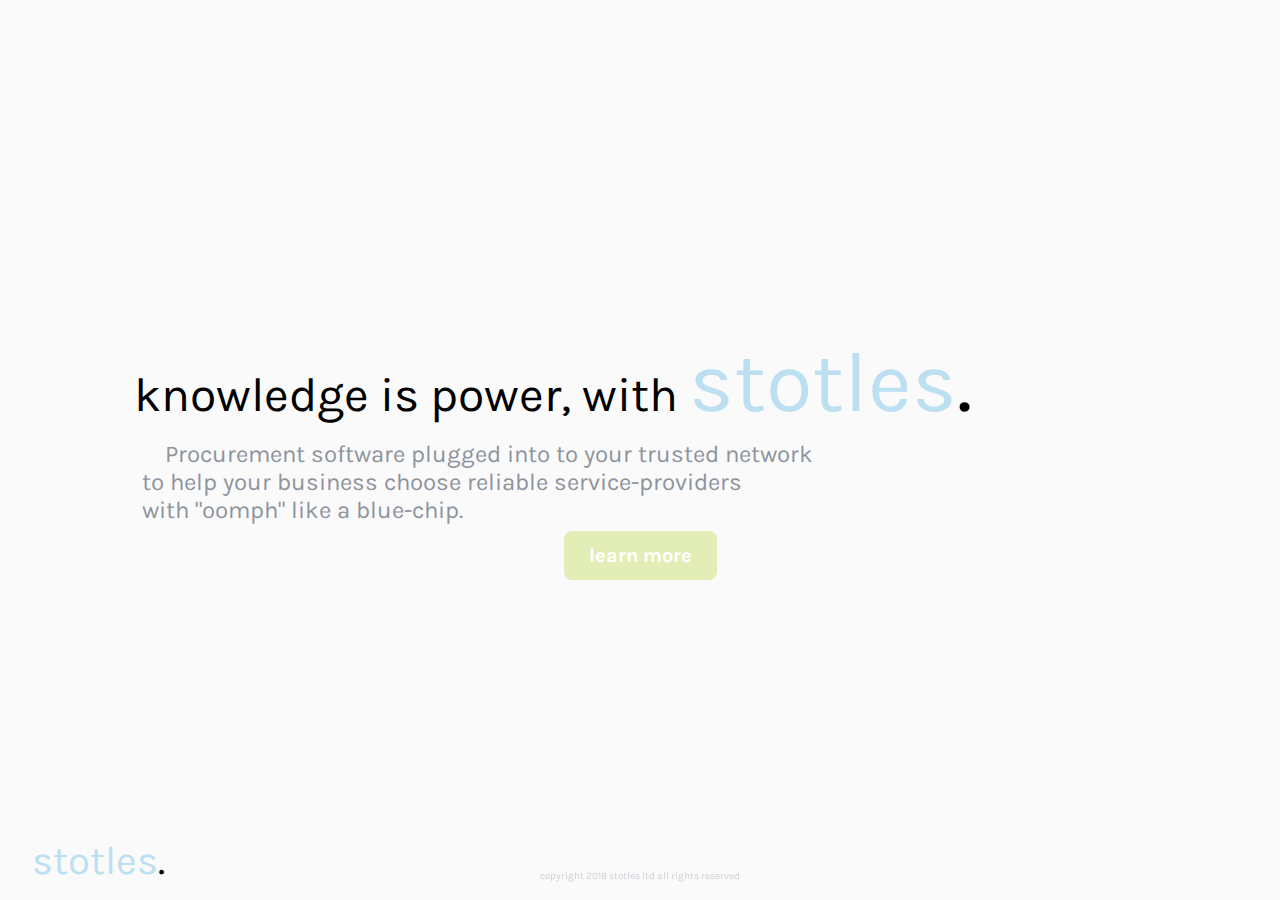
==== index.html @ 738a32ec "Update index.html" ====
<html>
<head>
  <!-- Global site tag (gtag.js) - Google Analytics -->
<script async src="https://www.googletagmanager.com/gtag/js?id=UA-116796041-1"></script>
<script>
  window.dataLayer = window.dataLayer || [];
  function gtag(){dataLayer.push(arguments);}
  gtag('js', new Date());

  gtag('config', 'UA-116796041-1');
</script>
<!--javascript -->
  <script src="https://ajax.googleapis.com/ajax/libs/jquery/2.1.1/jquery.min.js"></script>
<!-- bootstrappin' -->
  <script src="https://maxcdn.bootstrapcdn.com/bootstrap/3.3.7/js/bootstrap.min.js"></script>
  <!-- fonts -->
<link href="https://fonts.googleapis.com/css?family=Karla" rel="stylesheet">
  <!-- style sheet -->
<link rel="stylesheet" href="stylesheet.css">
  <title> stotles | procurement software for SME's</title>
</head>
  
<body>
<div id="container">
<div class="outer_box">
<div>
  <div class="gobits_box"><span style="color:#bcdff2;">stotles<span style="color:black;">.</span></div>
  <div class="slogan_box"><span style="color:black;"></span></div>
  </div>
<div class="inner_box" style="position: relative;">
<div class="goalBoxdad">
  <div>knowledge is power, with <span style="font-size:85px; color:#BCDFF2;">stotles</span><span style="color:black; font-size:85px;">.</span></div>
    <div class="splash-goals">
      <div> <span id="goalHop">Procurement software plugged into to your trusted network <br /> to help your business choose reliable service-providers <br /> with "oomph" like a blue-chip.</span>
      </div>
  </div>
 <div class="center-btn">
   <span><a class="lets-gobit-btn" href="howdy">learn more</a></span><span>
  </div>
  <div>
    <span><a href="howdy" class="loggyinny"></a></span></div>
  </div>
  </div>

</body>
<footer id="footliner"> copyright 2018   stotles ltd   all rights reserved </footer>
</html>
---- stylesheet.css ----
/* stylesheet.css */


body {background-color: #fafafa;}

#tagliner {color:#cdd0d5;
font-family: 'Karla', sans-serif;
font-size: 16px;
text-align: center;
margin: auto;
}

#headliner {color:#fc846b;
font-family: 'Karla', sans-serif;;
font-size: 80px;
text-align: center;
padding-bottom: 10px;
margin: auto;
}

#footliner {color:#cdd0d5;
font-family: 'Karla', sans-serif;
font-size: 10px;
text-align: center;
padding-top: 0px;
padding-bottom: 0px;
position:fixed;
bottom:0;
left:0;
right:0;
height:30px;
}

.footer {height:2rem;
  width:100%}

.gobits_box {
position:absolute; 
bottom:0;
left:0;
font-size:2.5rem;
font-family: 'Karla', sans-serif;
color:#fc846b;
padding:1rem 2rem}

.loggyinny{
  position:absolute;
  position:absolute; 
  top:0;
  right:0;
  font-size:12px;
font-family: 'Karla', sans-serif;
  color:#000000;
  padding:1rem 2rem;
  z-indeX:99999;
text-decoration: none;}

.slogan_box {
position:absolute; 
bottom:0;
right:0;
font-size:1.3rem;
font-family: 'Karla', sans-serif;
color:#fc846b;
padding:1rem 2rem
}

.outer_box {
display:flex;
flex-direction:column;
min-height:100%;
font-family: 'Roboto', sans-serif;
}

.inner_box {
  width:100%;
  flex:1;
  display:flex;
  flex-direction:column;
  align-items:center;
  justify-content:center}

.inner_box_howdy {
  width:100%;
  flex:1;
  display:flex;
  flex-direction:column;
  align-items:center;
  justify-content:center}

.goalBoxdad{
  font-size:3rem;
  width:80%;
font-family: 'Karla', sans-serif;
  transition:transform .5s, margin .5s}

.goalBox_howdy{
  font-size:2rem;
  width:60%;
font-family: 'Karla', sans-serif;
  transition:transform .5s, margin .5s;
padding-bottom:25px;}

.splash-goals {
  position:relative;
  min-height:2em;
  margin:.5rem
}

/*button deets*/
.lets-gobit-btn {
  background-color: #E3EEB6;
  color: white;
  font-weight:bold;
  padding: 13px 25px;
  border-radius: 8px;
  text-align: center;
  align: center;
  text-decoration: none;
  font-size: 20px;
}
/* goal hopper css*/
.goalStagnant {
  color: #000000;
  font-size: 50px;
  text-align: left;
  vertical-align: middle;
  padding-top: 20px;
  padding-bottom: 20px;
}
#goalHop {
  color:#8d949e;
  font-size:50%;
  padding:11px 23px
}
.goalBox {
  display: block;
  width: 100%;
font-family: 'Karla', sans-serif;
  padding-top: 160px;
  text-decoration: none;
  position: fixed;
}
.center-btn {
  text-align: center;
}
a:link {
  text-decoration: none;
}
a:hover {
  text-decoration: none;
}
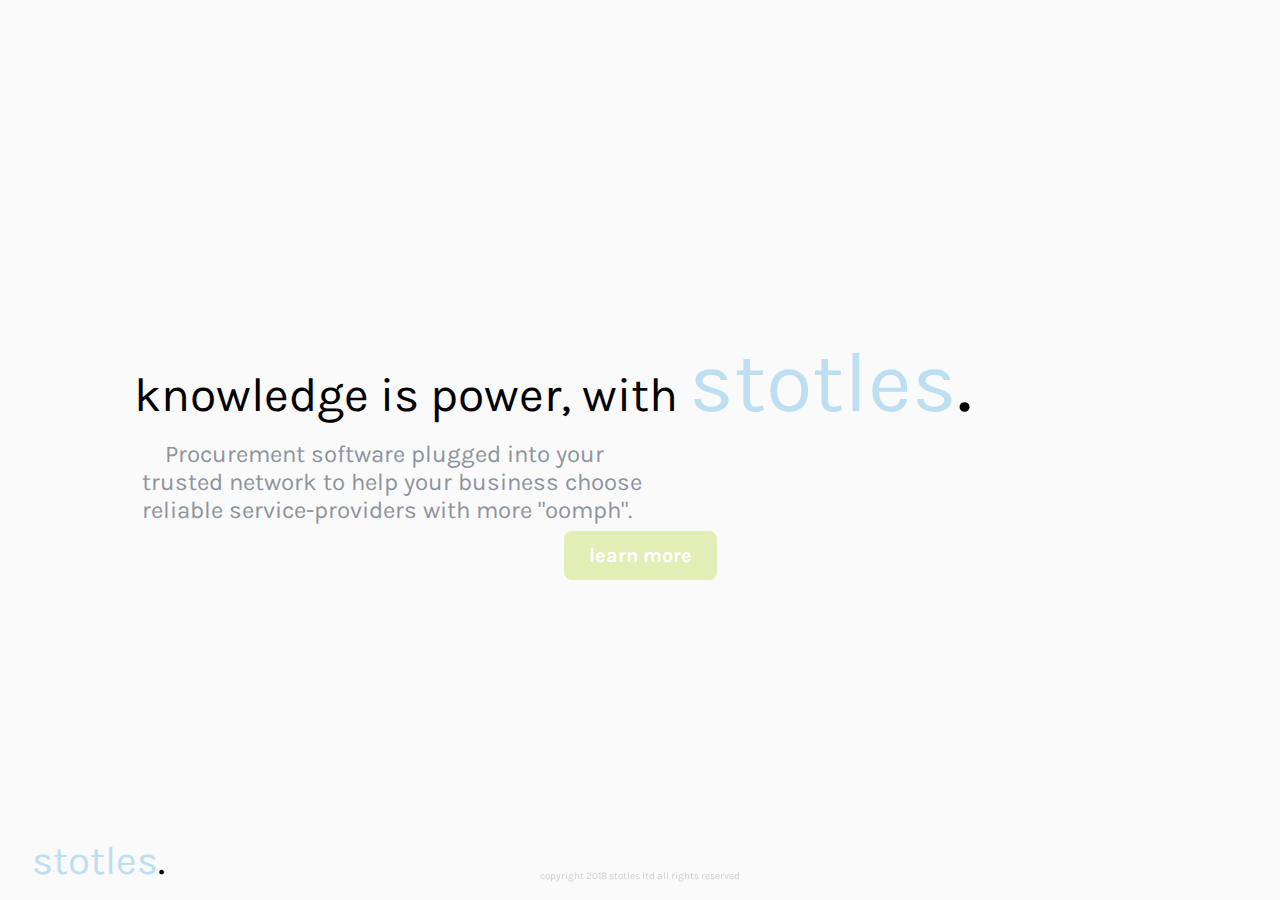
==== commit 2295d709: "Update index.html" ====
--- a/index.html
+++ b/index.html
@@ -17,7 +17,7 @@
 <link href="https://fonts.googleapis.com/css?family=Karla" rel="stylesheet">
   <!-- style sheet -->
 <link rel="stylesheet" href="stylesheet.css">
-  <title> stotles | procurement software for SME's</title>
+  <title> stotles | network-driven procurement software for SME's</title>
 </head>
   
 <body>
@@ -31,7 +31,7 @@
 <div class="goalBoxdad">
   <div>knowledge is power, with <span style="font-size:85px; color:#BCDFF2;">stotles</span><span style="color:black; font-size:85px;">.</span></div>
     <div class="splash-goals">
-      <div> <span id="goalHop">Procurement software plugged into to your trusted network <br /> to help your business choose reliable service-providers <br /> with "oomph" like a blue-chip.</span>
+      <div><span id="goalHop">Procurement software plugged into your <br /> trusted network to help your business choose <br /> reliable service-providers with more "oomph".</span>
       </div>
   </div>
  <div class="center-btn">
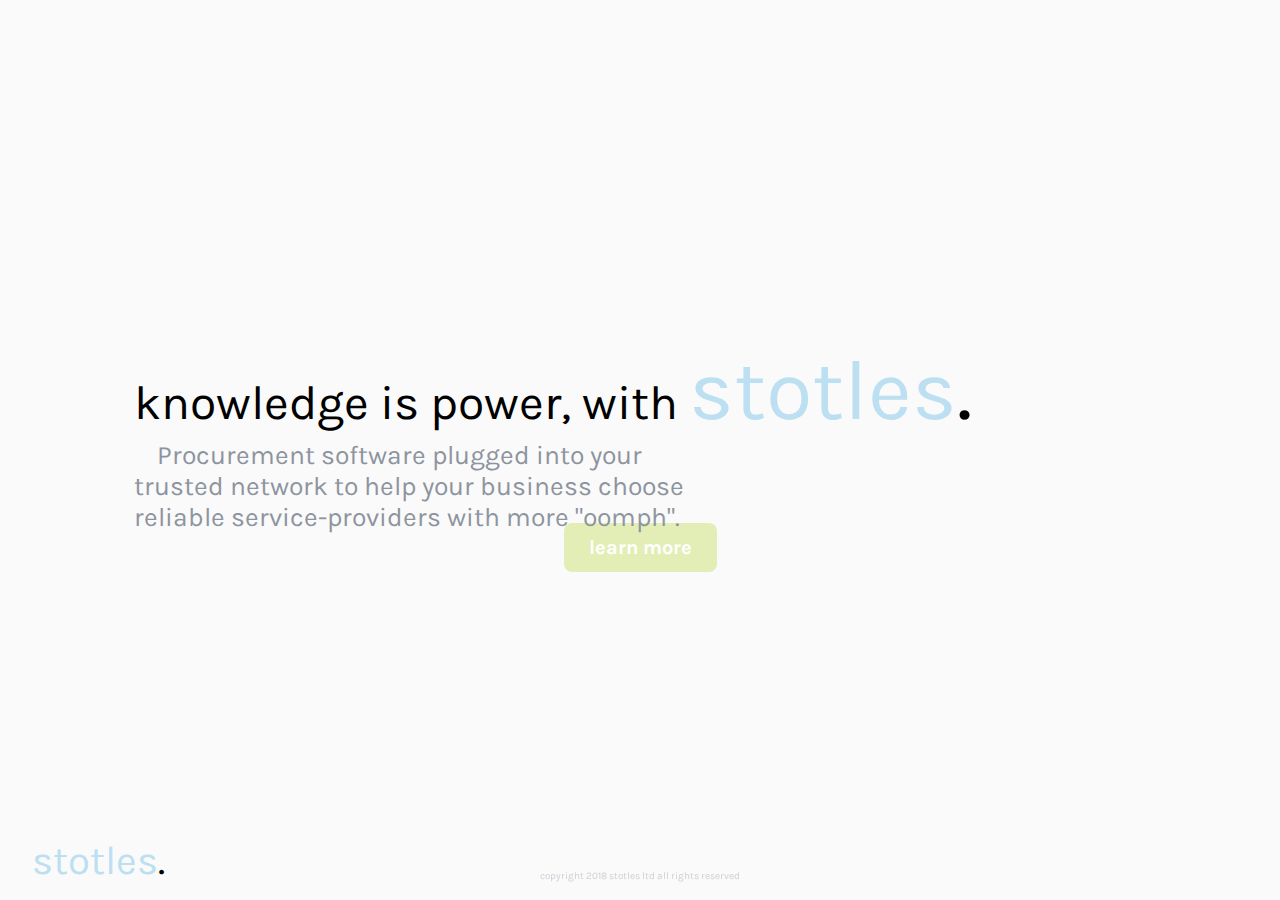
==== commit d066114f: "Update index.html" ====
--- a/index.html
+++ b/index.html
@@ -17,7 +17,7 @@
 <link href="https://fonts.googleapis.com/css?family=Karla" rel="stylesheet">
   <!-- style sheet -->
 <link rel="stylesheet" href="stylesheet.css">
-  <title> stotles | network-driven procurement software for SME's</title>
+  <title> stotles | Network-Driven Procurement Software for SME's</title>
 </head>
   
 <body>
--- a/stylesheet.css
+++ b/stylesheet.css
@@ -2,6 +2,13 @@
 
 
 body {background-color: #fafafa;}
+
+#banner{
+font-family: 'Karla', sans-serif;
+}
+
+.logo {height:2rem;
+  width:100%}
 
 #tagliner {color:#cdd0d5;
 font-family: 'Karla', sans-serif;
@@ -104,7 +111,7 @@
 .splash-goals {
   position:relative;
   min-height:2em;
-  margin:.5rem
+  margin:0rem
 }
 
 /*button deets*/
@@ -130,8 +137,8 @@
 }
 #goalHop {
   color:#8d949e;
-  font-size:50%;
-  padding:11px 23px
+  font-size:55%;
+  padding:10px 23px
 }
 .goalBox {
   display: block;
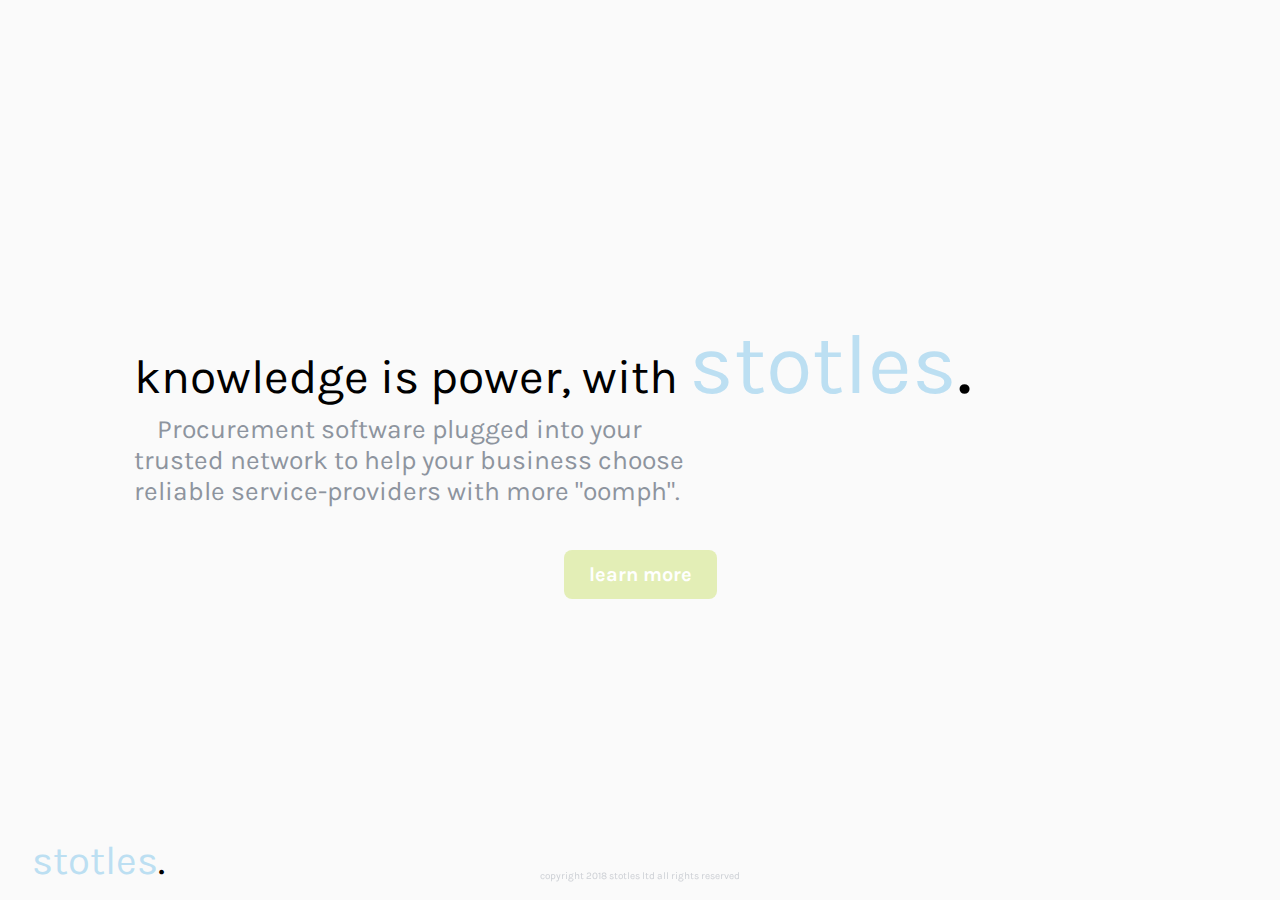
==== commit b3035eb3: "Update index.html" ====
--- a/index.html
+++ b/index.html
@@ -33,6 +33,7 @@
     <div class="splash-goals">
       <div><span id="goalHop">Procurement software plugged into your <br /> trusted network to help your business choose <br /> reliable service-providers with more "oomph".</span>
       </div>
+      <br />
   </div>
  <div class="center-btn">
    <span><a class="lets-gobit-btn" href="howdy">learn more</a></span><span>
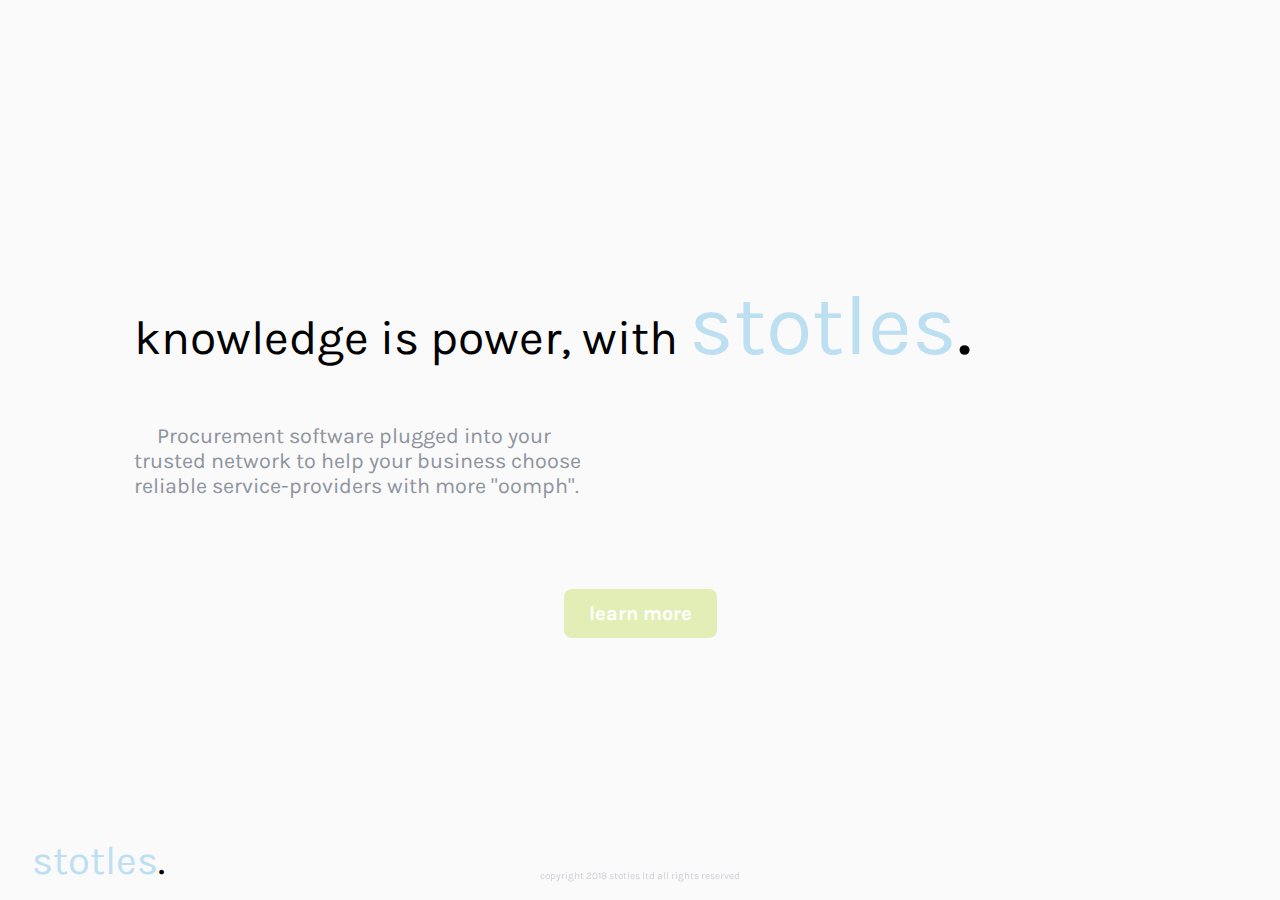
==== commit a0518fae: "Update index.html" ====
--- a/index.html
+++ b/index.html
@@ -31,7 +31,8 @@
 <div class="goalBoxdad">
   <div>knowledge is power, with <span style="font-size:85px; color:#BCDFF2;">stotles</span><span style="color:black; font-size:85px;">.</span></div>
     <div class="splash-goals">
-      <div><span id="goalHop">Procurement software plugged into your <br /> trusted network to help your business choose <br /> reliable service-providers with more "oomph".</span>
+      <div>
+        <p><span id="goalHop">Procurement software plugged into your <br /> trusted network to help your business choose <br /> reliable service-providers with more "oomph".</span></p>
       </div>
       <br />
   </div>
--- a/stylesheet.css
+++ b/stylesheet.css
@@ -3,12 +3,6 @@
 
 body {background-color: #fafafa;}
 
-#banner{
-font-family: 'Karla', sans-serif;
-}
-
-.logo {height:2rem;
-  width:100%}
 
 #tagliner {color:#cdd0d5;
 font-family: 'Karla', sans-serif;
@@ -76,7 +70,7 @@
 display:flex;
 flex-direction:column;
 min-height:100%;
-font-family: 'Roboto', sans-serif;
+font-family: 'Karla', sans-serif;
 }
 
 .inner_box {
@@ -110,8 +104,8 @@
 
 .splash-goals {
   position:relative;
-  min-height:2em;
-  margin:0rem
+  min-height:3em;
+  margin:0rem;
 }
 
 /*button deets*/
@@ -137,11 +131,11 @@
 }
 #goalHop {
   color:#8d949e;
-  font-size:55%;
-  padding:10px 23px
+  font-size:45%;
+  padding:12px 23px
 }
 .goalBox {
-  display: block;
+  display: flex;
   width: 100%;
 font-family: 'Karla', sans-serif;
   padding-top: 160px;
